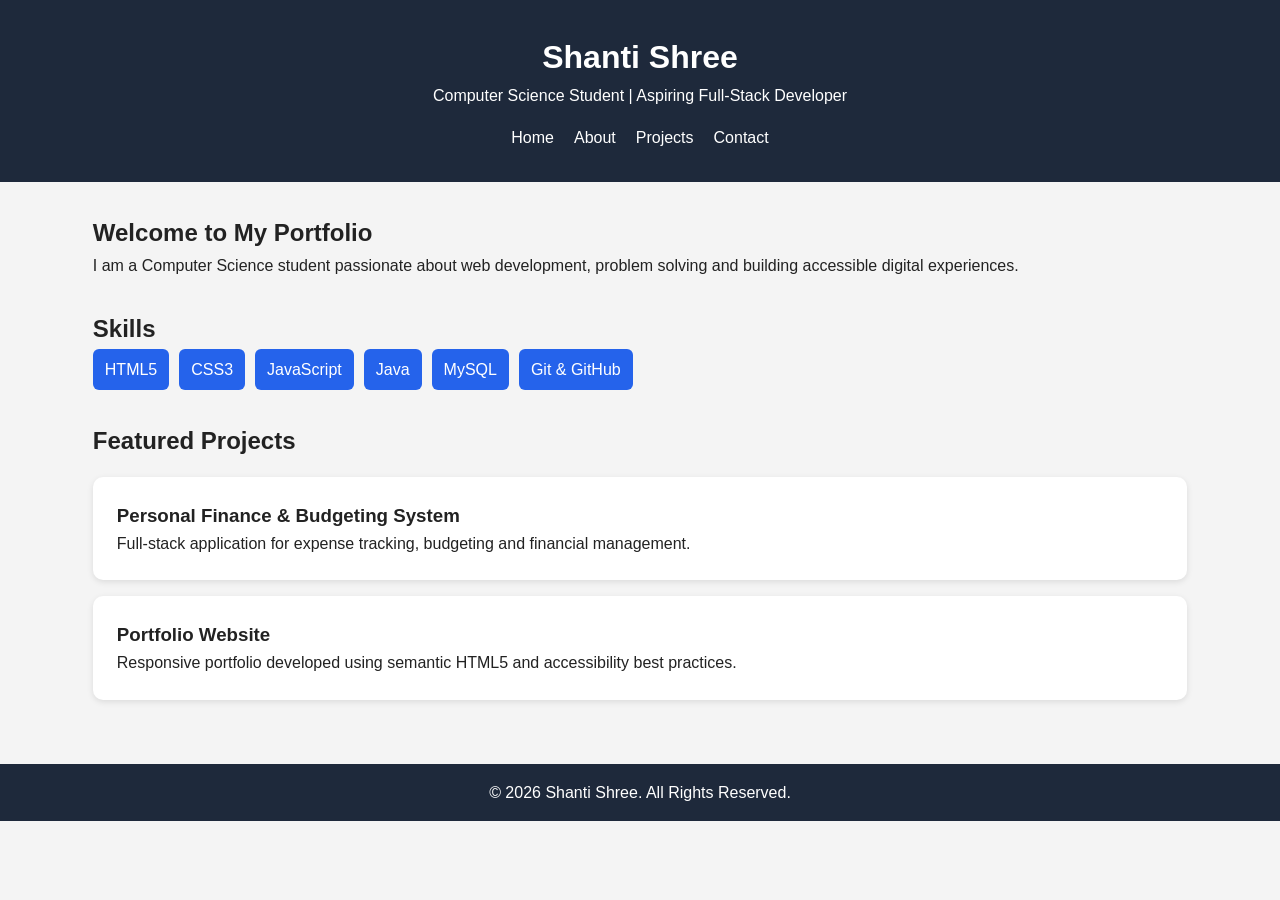
==== index.html @ 5a596933 "Completed HTML5 Semantic Structure and Accessibility portfolio website" ====
<!DOCTYPE html>
<html lang="en">
<head>
    <meta charset="UTF-8">
    <meta name="viewport" content="width=device-width, initial-scale=1.0">

    <title>Shanti Shree | Portfolio</title>

    <meta name="description" content="Portfolio of Shanti Shree, Computer Science Student and aspiring Full-Stack Developer.">
    <meta name="keywords" content="Portfolio, Computer Science, Web Development, HTML5, Accessibility">
    <meta name="author" content="Shanti Shree">
    <meta name="robots" content="index, follow">

    <meta property="og:title" content="Shanti Shree Portfolio">
    <meta property="og:description" content="Explore projects, skills and achievements of Shanti Shree.">
    <meta property="og:type" content="website">

    <link rel="stylesheet" href="css/style.css">
</head>
<body>

<a class="skip-link" href="#main-content">Skip to Main Content</a>

<header>
    <div class="container">
        <h1>Shanti Shree</h1>
        <p>Computer Science Student | Aspiring Full-Stack Developer</p>

        <nav aria-label="Primary Navigation">
            <ul class="nav-links">
                <li><a href="index.html" aria-current="page">Home</a></li>
                <li><a href="about.html">About</a></li>
                <li><a href="projects.html">Projects</a></li>
                <li><a href="contact.html">Contact</a></li>
            </ul>
        </nav>
    </div>
</header>

<main id="main-content">

<section aria-labelledby="hero-heading" class="hero">
    <div class="container">
        <h2 id="hero-heading">Welcome to My Portfolio</h2>
        <p>
            I am a Computer Science student passionate about web development,
            problem solving and building accessible digital experiences.
        </p>
    </div>
</section>

<section aria-labelledby="skills-heading">
    <div class="container">
        <h2 id="skills-heading">Skills</h2>

        <ul class="skills-list">
            <li>HTML5</li>
            <li>CSS3</li>
            <li>JavaScript</li>
            <li>Java</li>
            <li>MySQL</li>
            <li>Git & GitHub</li>
        </ul>
    </div>
</section>

<section aria-labelledby="featured-projects">
    <div class="container">
        <h2 id="featured-projects">Featured Projects</h2>

        <article class="card">
            <h3>Personal Finance & Budgeting System</h3>
            <p>
                Full-stack application for expense tracking, budgeting and
                financial management.
            </p>
        </article>

        <article class="card">
            <h3>Portfolio Website</h3>
            <p>
                Responsive portfolio developed using semantic HTML5 and
                accessibility best practices.
            </p>
        </article>
    </div>
</section>

</main>

<footer>
    <p>&copy; 2026 Shanti Shree. All Rights Reserved.</p>
</footer>

</body>
</html>
---- css/style.css ----
*{
    margin:0;
    padding:0;
    box-sizing:border-box;
}

body{
    font-family:Arial,sans-serif;
    line-height:1.6;
    background:#f4f4f4;
    color:#222;
}

.container{
    width:90%;
    max-width:1100px;
    margin:auto;
}

header{
    background:#1e293b;
    color:white;
    text-align:center;
    padding:2rem;
}

.nav-links{
    list-style:none;
    display:flex;
    justify-content:center;
    gap:20px;
    margin-top:1rem;
}

.nav-links a{
    color:white;
    text-decoration:none;
}

main{
    padding:2rem;
}

section{
    margin-bottom:2rem;
}

.card{
    background:white;
    padding:1.5rem;
    margin:1rem 0;
    border-radius:10px;
    box-shadow:0 2px 6px rgba(0,0,0,0.1);
}

.skills-list{
    display:flex;
    flex-wrap:wrap;
    gap:10px;
    list-style:none;
}

.skills-list li{
    background:#2563eb;
    color:white;
    padding:8px 12px;
    border-radius:6px;
}

form{
    max-width:600px;
    display:flex;
    flex-direction:column;
    gap:10px;
}

input,
textarea,
button{
    padding:10px;
}

button{
    cursor:pointer;
}

footer{
    background:#1e293b;
    color:white;
    text-align:center;
    padding:1rem;
}

.skip-link{
    position:absolute;
    left:-999px;
}

.skip-link:focus{
    left:10px;
    top:10px;
    background:white;
    padding:10px;
    z-index:1000;
}

a:focus,
button:focus,
input:focus,
textarea:focus{
    outline:3px solid #2563eb;
}

@media(max-width:768px){

.nav-links{
    flex-direction:column;
}

.skills-list{
    flex-direction:column;
}

}
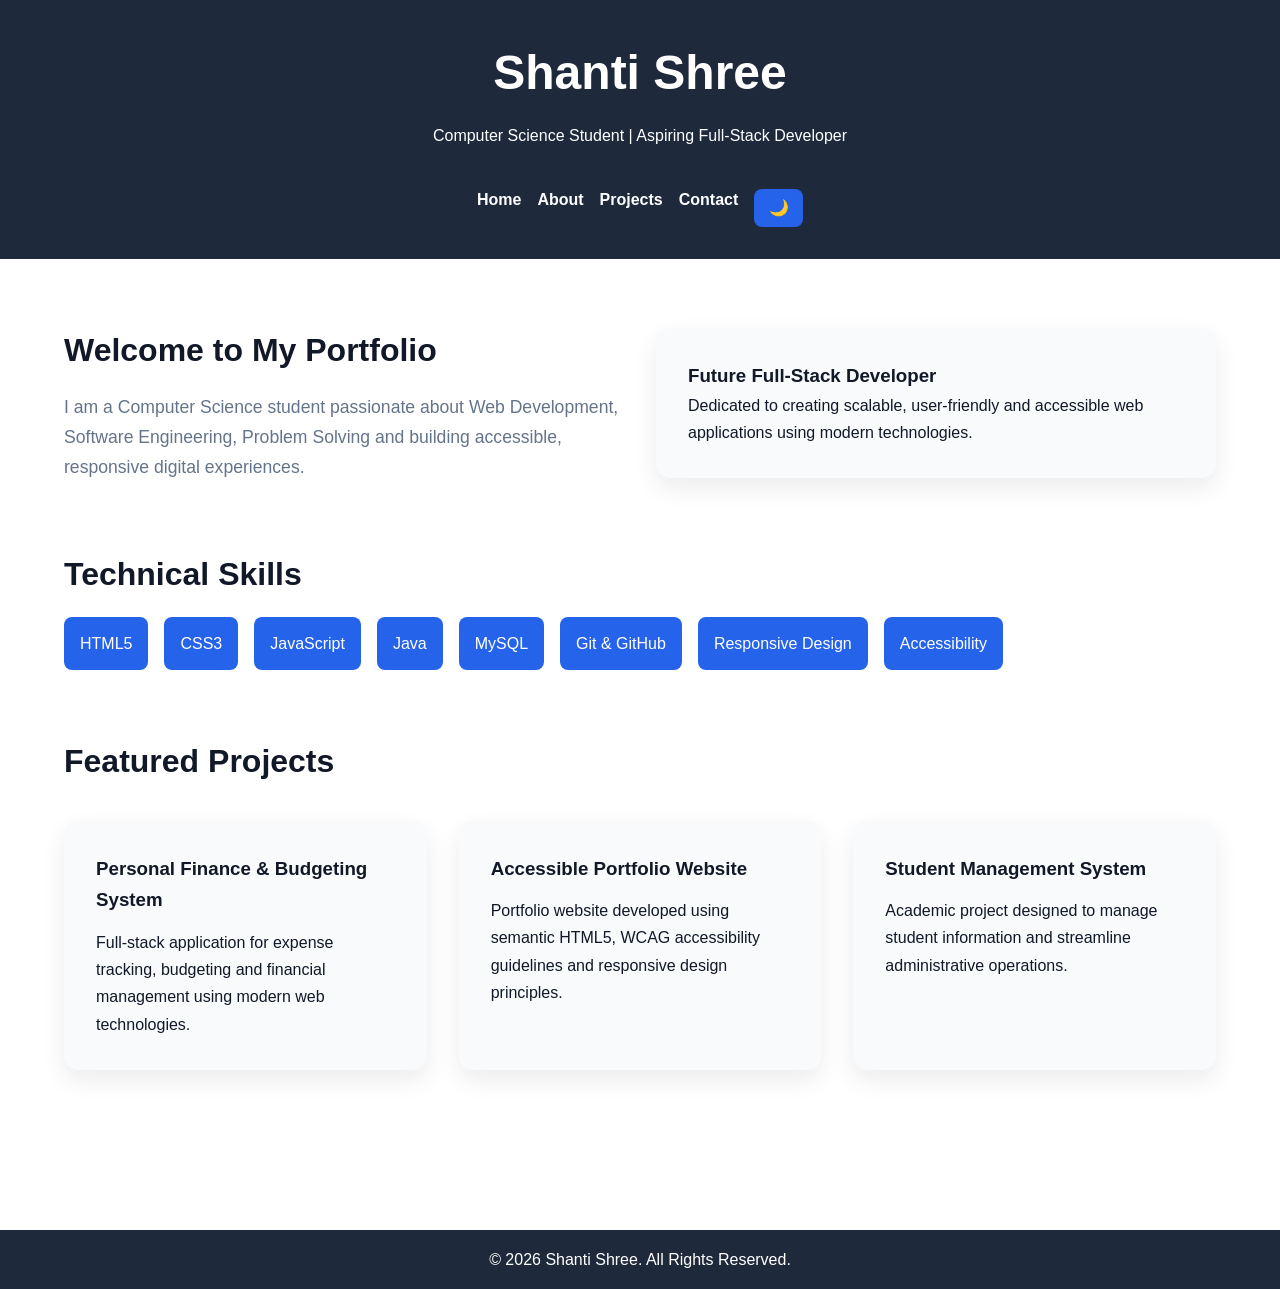
==== commit dc1da27a: "Completed Task 2 - Advanced CSS3 Responsive Architecture" ====
--- a/index.html
+++ b/index.html
@@ -7,7 +7,7 @@
     <title>Shanti Shree | Portfolio</title>
 
     <meta name="description" content="Portfolio of Shanti Shree, Computer Science Student and aspiring Full-Stack Developer.">
-    <meta name="keywords" content="Portfolio, Computer Science, Web Development, HTML5, Accessibility">
+    <meta name="keywords" content="Portfolio, Computer Science, Web Development, HTML5, CSS3, Accessibility">
     <meta name="author" content="Shanti Shree">
     <meta name="robots" content="index, follow">
 
@@ -23,74 +23,180 @@
 
 <header>
     <div class="container">
+
         <h1>Shanti Shree</h1>
-        <p>Computer Science Student | Aspiring Full-Stack Developer</p>
+
+        <p>
+            Computer Science Student | Aspiring Full-Stack Developer
+        </p>
 
         <nav aria-label="Primary Navigation">
+
             <ul class="nav-links">
-                <li><a href="index.html" aria-current="page">Home</a></li>
-                <li><a href="about.html">About</a></li>
-                <li><a href="projects.html">Projects</a></li>
-                <li><a href="contact.html">Contact</a></li>
+
+                <li>
+                    <a href="index.html" aria-current="page">Home</a>
+                </li>
+
+                <li>
+                    <a href="about.html">About</a>
+                </li>
+
+                <li>
+                    <a href="projects.html">Projects</a>
+                </li>
+
+                <li>
+                    <a href="contact.html">Contact</a>
+                </li>
+
+                <li>
+                    <button
+                        id="theme-toggle"
+                        aria-label="Toggle dark mode">
+                        🌙
+                    </button>
+                </li>
+
             </ul>
+
         </nav>
+
     </div>
 </header>
 
 <main id="main-content">
 
-<section aria-labelledby="hero-heading" class="hero">
     <div class="container">
-        <h2 id="hero-heading">Welcome to My Portfolio</h2>
-        <p>
-            I am a Computer Science student passionate about web development,
-            problem solving and building accessible digital experiences.
-        </p>
+
+        <section
+            class="hero"
+            aria-labelledby="hero-heading">
+
+            <div class="hero-content">
+
+                <h2 id="hero-heading">
+                    Welcome to My Portfolio
+                </h2>
+
+                <p>
+                    I am a Computer Science student passionate about
+                    Web Development, Software Engineering,
+                    Problem Solving and building accessible,
+                    responsive digital experiences.
+                </p>
+
+            </div>
+
+            <div class="hero-card">
+
+                <h3>Future Full-Stack Developer</h3>
+
+                <p>
+                    Dedicated to creating scalable,
+                    user-friendly and accessible web
+                    applications using modern technologies.
+                </p>
+
+            </div>
+
+        </section>
+
+        <section aria-labelledby="skills-heading">
+
+            <h2 id="skills-heading">
+                Technical Skills
+            </h2>
+
+            <ul class="skills-list">
+
+                <li>HTML5</li>
+
+                <li>CSS3</li>
+
+                <li>JavaScript</li>
+
+                <li>Java</li>
+
+                <li>MySQL</li>
+
+                <li>Git & GitHub</li>
+
+                <li>Responsive Design</li>
+
+                <li>Accessibility</li>
+
+            </ul>
+
+        </section>
+
+        <section aria-labelledby="featured-projects">
+
+            <h2 id="featured-projects">
+                Featured Projects
+            </h2>
+
+            <div class="projects-grid">
+
+                <article class="card">
+
+                    <h3>
+                        Personal Finance & Budgeting System
+                    </h3>
+
+                    <p>
+                        Full-stack application for expense tracking,
+                        budgeting and financial management using
+                        modern web technologies.
+                    </p>
+
+                </article>
+
+                <article class="card">
+
+                    <h3>
+                        Accessible Portfolio Website
+                    </h3>
+
+                    <p>
+                        Portfolio website developed using semantic
+                        HTML5, WCAG accessibility guidelines and
+                        responsive design principles.
+                    </p>
+
+                </article>
+
+                <article class="card">
+
+                    <h3>
+                        Student Management System
+                    </h3>
+
+                    <p>
+                        Academic project designed to manage student
+                        information and streamline administrative
+                        operations.
+                    </p>
+
+                </article>
+
+            </div>
+
+        </section>
+
     </div>
-</section>
-
-<section aria-labelledby="skills-heading">
-    <div class="container">
-        <h2 id="skills-heading">Skills</h2>
-
-        <ul class="skills-list">
-            <li>HTML5</li>
-            <li>CSS3</li>
-            <li>JavaScript</li>
-            <li>Java</li>
-            <li>MySQL</li>
-            <li>Git & GitHub</li>
-        </ul>
-    </div>
-</section>
-
-<section aria-labelledby="featured-projects">
-    <div class="container">
-        <h2 id="featured-projects">Featured Projects</h2>
-
-        <article class="card">
-            <h3>Personal Finance & Budgeting System</h3>
-            <p>
-                Full-stack application for expense tracking, budgeting and
-                financial management.
-            </p>
-        </article>
-
-        <article class="card">
-            <h3>Portfolio Website</h3>
-            <p>
-                Responsive portfolio developed using semantic HTML5 and
-                accessibility best practices.
-            </p>
-        </article>
-    </div>
-</section>
 
 </main>
 
 <footer>
-    <p>&copy; 2026 Shanti Shree. All Rights Reserved.</p>
+
+    <p>
+        &copy; 2026 Shanti Shree. All Rights Reserved.
+    </p>
+
 </footer>
+
+<script src="js/theme.js"></script>
 
 </body>
 </html>
--- a/css/style.css
+++ b/css/style.css
@@ -1,124 +1,310 @@
+:root{
+    --primary:#2563eb;
+    --secondary:#1e293b;
+    --background:#ffffff;
+    --surface:#f8fafc;
+    --text:#111827;
+    --text-light:#64748b;
+
+    --shadow:0 10px 25px rgba(0,0,0,.08);
+    --radius:14px;
+    --transition:.3s ease;
+}
+
+[data-theme="dark"]{
+    --background:#0f172a;
+    --surface:#1e293b;
+    --text:#f8fafc;
+    --text-light:#cbd5e1;
+}
+
 *{
     margin:0;
     padding:0;
     box-sizing:border-box;
 }
 
+html{
+    scroll-behavior:smooth;
+}
+
 body{
-    font-family:Arial,sans-serif;
-    line-height:1.6;
-    background:#f4f4f4;
-    color:#222;
+    font-family:'Segoe UI', Tahoma, Geneva, Verdana, sans-serif;
+    background:var(--background);
+    color:var(--text);
+    line-height:1.7;
+    transition:background var(--transition),
+               color var(--transition);
 }
 
 .container{
     width:90%;
-    max-width:1100px;
+    max-width:1200px;
     margin:auto;
 }
 
+/* Skip Link */
+
+.skip-link{
+    position:absolute;
+    left:-9999px;
+}
+
+.skip-link:focus{
+    left:10px;
+    top:10px;
+    background:white;
+    color:black;
+    padding:10px;
+    border-radius:5px;
+    z-index:1000;
+}
+
+/* Header */
+
 header{
-    background:#1e293b;
+    background:var(--secondary);
     color:white;
     text-align:center;
-    padding:2rem;
-}
+    padding:2rem 0;
+}
+
+header h1{
+    font-size:2.5rem;
+}
+
+header p{
+    margin-top:.5rem;
+}
+
+/* Navigation */
 
 .nav-links{
     list-style:none;
     display:flex;
     justify-content:center;
-    gap:20px;
-    margin-top:1rem;
+    align-items:center;
+    flex-wrap:wrap;
+    gap:1rem;
+    margin-top:1.5rem;
 }
 
 .nav-links a{
     color:white;
     text-decoration:none;
-}
+    font-weight:600;
+    transition:opacity .3s;
+}
+
+.nav-links a:hover{
+    opacity:.8;
+}
+
+/* Theme Button */
+
+#theme-toggle{
+    background:var(--primary);
+    color:white;
+    border:none;
+    padding:.6rem .9rem;
+    border-radius:8px;
+    cursor:pointer;
+    font-size:1rem;
+}
+
+/* Main Content */
 
 main{
+    padding:4rem 0;
+}
+
+section{
+    margin-bottom:4rem;
+}
+
+section h2{
+    margin-bottom:1rem;
+    font-size:2rem;
+}
+
+/* Hero Section */
+
+.hero{
+    display:grid;
+    grid-template-columns:1fr;
+    gap:2rem;
+    align-items:center;
+}
+
+.hero-content h2{
+    margin-bottom:1rem;
+}
+
+.hero-content p{
+    color:var(--text-light);
+    font-size:1.1rem;
+}
+
+.hero-card{
+    background:var(--surface);
     padding:2rem;
-}
-
-section{
-    margin-bottom:2rem;
-}
+    border-radius:var(--radius);
+    box-shadow:var(--shadow);
+}
+
+/* Cards */
 
 .card{
-    background:white;
-    padding:1.5rem;
-    margin:1rem 0;
-    border-radius:10px;
-    box-shadow:0 2px 6px rgba(0,0,0,0.1);
-}
+    background:var(--surface);
+    padding:2rem;
+    border-radius:var(--radius);
+    box-shadow:var(--shadow);
+    transition:transform .3s ease;
+}
+
+.card:hover{
+    transform:translateY(-6px);
+}
+
+.card h3{
+    margin-bottom:.8rem;
+}
+
+/* Skills */
 
 .skills-list{
     display:flex;
     flex-wrap:wrap;
-    gap:10px;
+    gap:1rem;
     list-style:none;
 }
 
 .skills-list li{
-    background:#2563eb;
-    color:white;
-    padding:8px 12px;
-    border-radius:6px;
-}
+    background:var(--primary);
+    color:white;
+    padding:.8rem 1rem;
+    border-radius:8px;
+    font-weight:500;
+}
+
+/* Projects Grid */
+
+.projects-grid{
+    display:grid;
+    grid-template-columns:1fr;
+    gap:2rem;
+    margin-top:2rem;
+}
+
+/* Contact Links */
+
+.contact-links{
+    display:flex;
+    flex-wrap:wrap;
+    gap:1rem;
+    margin-top:1rem;
+    margin-bottom:2rem;
+}
+
+.contact-links a{
+    text-decoration:none;
+    color:var(--primary);
+    font-weight:600;
+}
+
+/* Form */
 
 form{
-    max-width:600px;
-    display:flex;
-    flex-direction:column;
-    gap:10px;
+    max-width:700px;
+}
+
+fieldset{
+    border:none;
+}
+
+legend{
+    font-weight:bold;
+    margin-bottom:1rem;
+}
+
+label{
+    display:block;
+    margin-top:1rem;
+    margin-bottom:.4rem;
 }
 
 input,
-textarea,
+textarea{
+    width:100%;
+    padding:1rem;
+    border:1px solid #d1d5db;
+    border-radius:8px;
+    font-size:1rem;
+}
+
+textarea{
+    resize:vertical;
+}
+
 button{
-    padding:10px;
-}
-
-button{
+    background:var(--primary);
+    color:white;
+    border:none;
+    padding:.9rem 1.2rem;
+    border-radius:8px;
     cursor:pointer;
-}
-
-footer{
-    background:#1e293b;
-    color:white;
-    text-align:center;
-    padding:1rem;
-}
-
-.skip-link{
-    position:absolute;
-    left:-999px;
-}
-
-.skip-link:focus{
-    left:10px;
-    top:10px;
-    background:white;
-    padding:10px;
-    z-index:1000;
-}
+    margin-top:1rem;
+    transition:opacity .3s;
+}
+
+button:hover{
+    opacity:.9;
+}
+
+/* Accessibility */
 
 a:focus,
 button:focus,
 input:focus,
 textarea:focus{
-    outline:3px solid #2563eb;
-}
-
-@media(max-width:768px){
-
-.nav-links{
-    flex-direction:column;
-}
-
-.skills-list{
-    flex-direction:column;
-}
+    outline:3px solid var(--primary);
+    outline-offset:3px;
+}
+
+/* Footer */
+
+footer{
+    background:var(--secondary);
+    color:white;
+    text-align:center;
+    padding:1rem;
+    margin-top:2rem;
+}
+
+/* Tablet */
+
+@media (min-width:768px){
+
+    .hero{
+        grid-template-columns:1fr 1fr;
+    }
+
+    .projects-grid{
+        grid-template-columns:repeat(2,1fr);
+    }
+
+}
+
+/* Desktop */
+
+@media (min-width:1024px){
+
+    .projects-grid{
+        grid-template-columns:repeat(3,1fr);
+    }
+
+    header h1{
+        font-size:3rem;
+    }
 
 }
